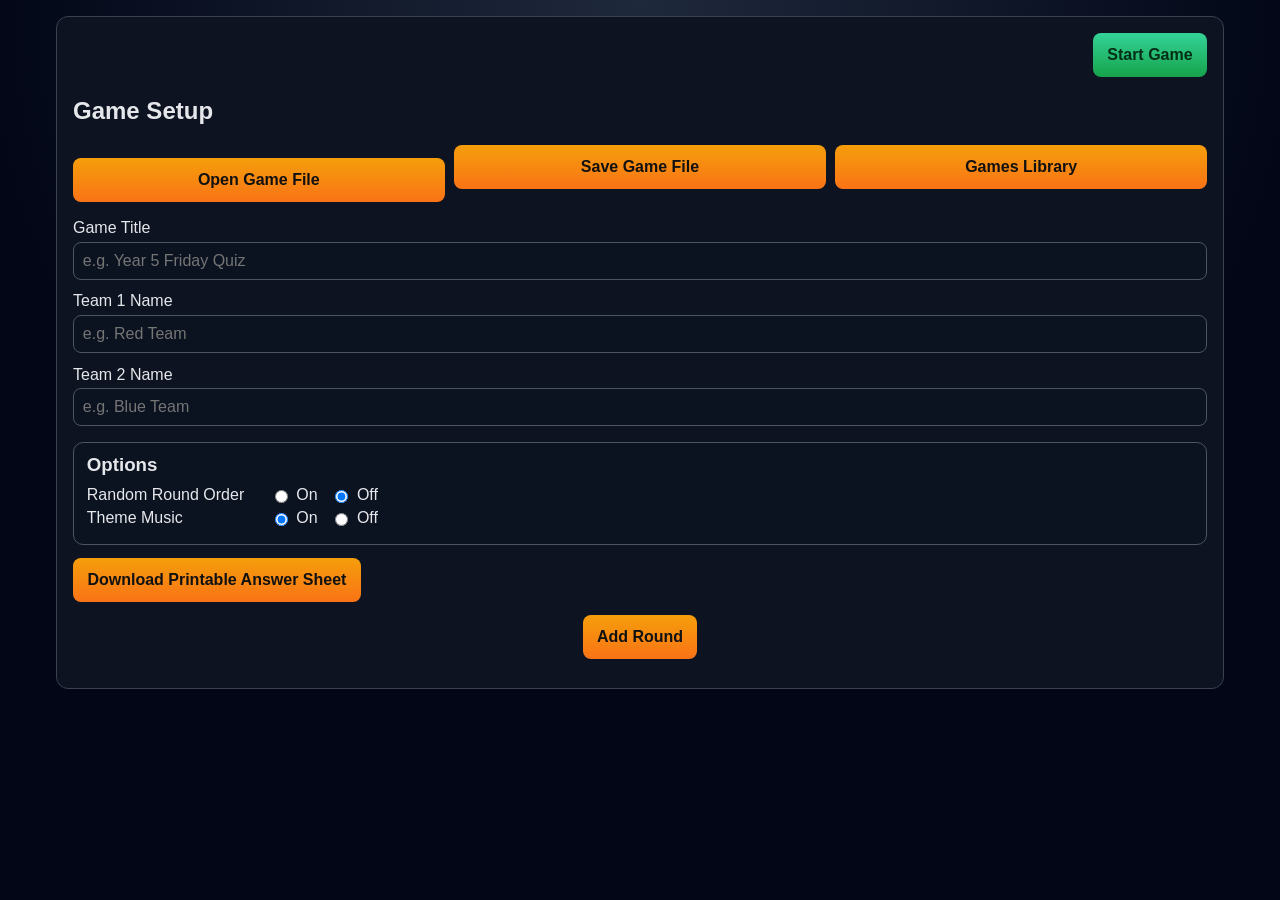
==== index.html @ ed2a323c "Update index.html" ====
<!doctype html>
<html lang="en">
<head>
  <meta charset="UTF-8" />
  <meta name="viewport" content="width=device-width, initial-scale=1.0" />
  <title>Family Fortunes Classroom Game</title>
  <link rel="stylesheet" href="styles.css" />
</head>
<body>
  <main>
    <section class="panel" id="setup-panel">
      <div class="setup-top-row">
        <button id="start-game-btn" type="button" class="success">Start Game</button>
      </div>

      <h2>Game Setup</h2>

      <div class="actions-row setup-actions-row">
        <label class="file-label" for="load-game-input">Open Game File</label>
        <button id="save-game-btn" type="button">Save Game File</button>
        <a id="games-library-link" class="file-label" href="https://github.com/nalabanana/familyfortunes/tree/main/games" target="_blank" rel="noopener noreferrer">Games Library</a>
        <input id="load-game-input" type="file" accept=".txt,.json,.ffgame" />
      </div>

      <label for="game-title">Game Title</label>
      <input id="game-title" type="text" placeholder="e.g. Year 5 Friday Quiz" />

      <label for="team-name-1">Team 1 Name</label>
      <input id="team-name-1" type="text" placeholder="e.g. Red Team" />

      <label for="team-name-2">Team 2 Name</label>
      <input id="team-name-2" type="text" placeholder="e.g. Blue Team" />

      <section class="options-panel">
        <h3>Options</h3>

        <div class="option-row">
          <p>Random Round Order</p>
          <label><input type="radio" name="random-order" id="random-order-on" value="on" /> On</label>
          <label><input type="radio" name="random-order" id="random-order-off" value="off" checked /> Off</label>
        </div>

        <div class="option-row">
          <p>Theme Music</p>
          <label><input type="radio" name="theme-music" id="theme-music-on" value="on" checked /> On</label>
          <label><input type="radio" name="theme-music" id="theme-music-off" value="off" /> Off</label>
        </div>
      </section>

      <div class="actions-row">
        <button id="download-sheet-btn" type="button">Download Printable Answer Sheet</button>
      </div>

      <div id="round-editor-list"></div>

      <div class="actions-row bottom-add-row">
        <button id="add-round-btn" type="button">Add Round</button>
      </div>
    </section>

    <section class="panel hidden" id="play-panel">
      <h2 id="play-title">Game in Play</h2>

      <div class="play-layout">
        <aside id="left-team-display" class="team-side"></aside>

        <section class="center-board">
          <div class="round-header">
            <button id="prev-round-btn" type="button">Previous Round</button>
            <p id="round-indicator"></p>
            <button id="next-round-btn" type="button">Next Round</button>
          </div>

          <div class="question-card">
            <h3 id="question-text"></h3>
          </div>

          <div id="answers-board"></div>
        </section>

        <aside id="right-team-display" class="team-side"></aside>
      </div>

      <div id="incorrect-controls" class="actions-row"></div>
      <div id="game-result" class="winner-banner hidden"></div>

      <div class="actions-row">
        <button id="back-to-edit-btn" type="button">Back to Setup</button>
        <button id="reset-scores-btn" type="button" class="danger">Reset Scores</button>
      </div>
    </section>
  </main>

  <template id="round-template">
    <article class="round-editor">
      <div class="round-top">
        <h3 class="round-number"></h3>
        <button class="remove-round-btn" type="button">Remove Round</button>
      </div>

      <label>Question</label>
      <input class="round-question" type="text" placeholder="Survey question" />

      <div class="answers-editor"></div>
      <button class="add-answer-btn" type="button">Add Answer</button>
    </article>
  </template>

  <template id="answer-editor-template">
    <div class="answer-row">
      <input class="answer-text" type="text" placeholder="Answer text" />
      <input class="answer-points" type="number" min="0" step="1" placeholder="Points" />
      <button class="remove-answer-btn" type="button">✕</button>
    </div>
  </template>

  <script src="app.js"></script>
</body>
</html>
---- styles.css ----
:root {
  --panel: #111827;
  --text: #e5e7eb;
  --accent: #f59e0b;
  --accent-2: #f97316;
}

* {
  box-sizing: border-box;
}

body {
  margin: 0;
  font-family: Arial, sans-serif;
  background: radial-gradient(circle at top, #1e293b, #020617 60%);
  color: var(--text);
  min-height: 100vh;
}

main {
  max-width: 1200px;
  margin: 0 auto;
  padding: 1rem;
}

.panel {
  background: color-mix(in oklab, var(--panel) 90%, black);
  border: 1px solid #374151;
  border-radius: 12px;
  padding: 1rem;
  margin-bottom: 1rem;
}

.hidden {
  display: none;
}

label {
  display: block;
  margin-top: 0.8rem;
  margin-bottom: 0.3rem;
}

input,
button,
.file-label {
  font: inherit;
}

input[type="text"],
input[type="number"] {
  width: 100%;
  padding: 0.55rem;
  border-radius: 8px;
  border: 1px solid #4b5563;
  background: #0b1220;
  color: var(--text);
}

button,
.file-label {
  background: linear-gradient(180deg, var(--accent), var(--accent-2));
  border: none;
  border-radius: 8px;
  color: #111;
  cursor: pointer;
  font-weight: 700;
  padding: 0.55rem 0.9rem;
  height: 44px;
  min-height: 44px;
  display: inline-flex;
  align-items: center;
  justify-content: center;
  text-align: center;
  text-decoration: none;
}

button:hover,
.file-label:hover {
  filter: brightness(1.08);
}

.setup-top-row {
  display: flex;
  justify-content: flex-end;
  margin-bottom: 0.6rem;
}

.success {
  background: linear-gradient(180deg, #34d399, #16a34a);
  color: #052e16;
}

.actions-row {
  display: flex;
  flex-wrap: wrap;
  gap: 0.6rem;
  margin: 0.8rem 0;
}

.setup-actions-row > * {
  flex: 1 1 200px;
}

#load-game-input {
  display: none;
}

.options-panel {
  margin-top: 1rem;
  border: 1px solid #4b5563;
  border-radius: 10px;
  padding: 0.7rem 0.8rem;
  background: #0b1220;
}

.options-panel h3 {
  margin: 0 0 0.6rem;
}

.option-row {
  display: flex;
  align-items: center;
  gap: 0.8rem;
  flex-wrap: wrap;
  margin-bottom: 0.35rem;
}

.option-row p {
  margin: 0;
  min-width: 170px;
}

.option-row label {
  margin: 0;
  display: inline-flex;
  align-items: center;
  gap: 0.35rem;
}

.round-editor {
  border: 1px solid #4b5563;
  border-radius: 10px;
  padding: 0.8rem;
  margin-bottom: 1rem;
  background: #111827;
}

.round-top {
  display: flex;
  justify-content: space-between;
  align-items: center;
}

.answer-row {
  display: grid;
  grid-template-columns: 1fr 120px 44px;
  gap: 0.5rem;
  margin-top: 0.5rem;
}

.add-answer-btn {
  margin-top: 0.75rem;
}

.remove-answer-btn,
.remove-round-btn,
.danger {
  background: #7f1d1d;
  color: #fee2e2;
}

.play-layout {
  display: grid;
  grid-template-columns: minmax(170px, 220px) 1fr minmax(170px, 220px);
  gap: 0.8rem;
  align-items: start;
}

.center-board {
  min-width: 0;
}

.round-header {
  display: flex;
  justify-content: space-between;
  align-items: center;
  gap: 0.6rem;
}

.question-card {
  border: 1px solid #4b5563;
  background: #172033;
  border-radius: 10px;
  padding: 0.9rem;
  text-align: center;
  margin: 0.8rem 0;
}

#answers-board {
  display: grid;
  gap: 0.5rem;
}

.answer-tile {
  border: 1px solid #4b5563;
  border-radius: 10px;
  padding: 0.7rem;
  background: #0b1220;
  display: grid;
  grid-template-columns: 1fr auto;
  align-items: center;
  gap: 0.5rem;
}

.answer-hidden {
  letter-spacing: 0.2rem;
  color: #9ca3af;
}

.answer-controls {
  display: flex;
  gap: 0.4rem;
  flex-wrap: wrap;
  justify-content: flex-end;
}

.team-side-card {
  border: 1px solid #4b5563;
  border-radius: 10px;
  background: #0b1220;
  padding: 0.7rem;
  text-align: center;
}

.team-side-card h4 {
  margin: 0 0 0.5rem;
}

.team-side-card p {
  margin: 0.3rem 0;
}

.team-side-card.empty {
  color: #9ca3af;
}

.strike-stack {
  margin-top: 0.5rem;
  display: flex;
  flex-direction: column;
  gap: 0.2rem;
  align-items: center;
  color: #ef4444;
  font-size: 1.1rem;
  font-weight: 700;
  min-height: 2rem;
}

.tiny {
  padding: 0.3rem 0.5rem;
  font-size: 0.85rem;
  min-height: 34px;
  height: 34px;
}

.winner-banner {
  background: #14532d;
  color: #dcfce7;
  border: 1px solid #22c55e;
  border-radius: 10px;
  padding: 0.7rem;
  font-weight: 700;
  text-align: center;
}

.game-result-sub {
  margin-top: 0.35rem;
  font-weight: 500;
}

.bottom-add-row {
  justify-content: center;
}

@media (max-width: 900px) {
  .play-layout {
    grid-template-columns: 1fr;
  }

  .team-side {
    order: 2;
  }

  .center-board {
    order: 1;
  }
}

@media (max-width: 700px) {
  .answer-row,
  .answer-tile {
    grid-template-columns: 1fr;
  }
}
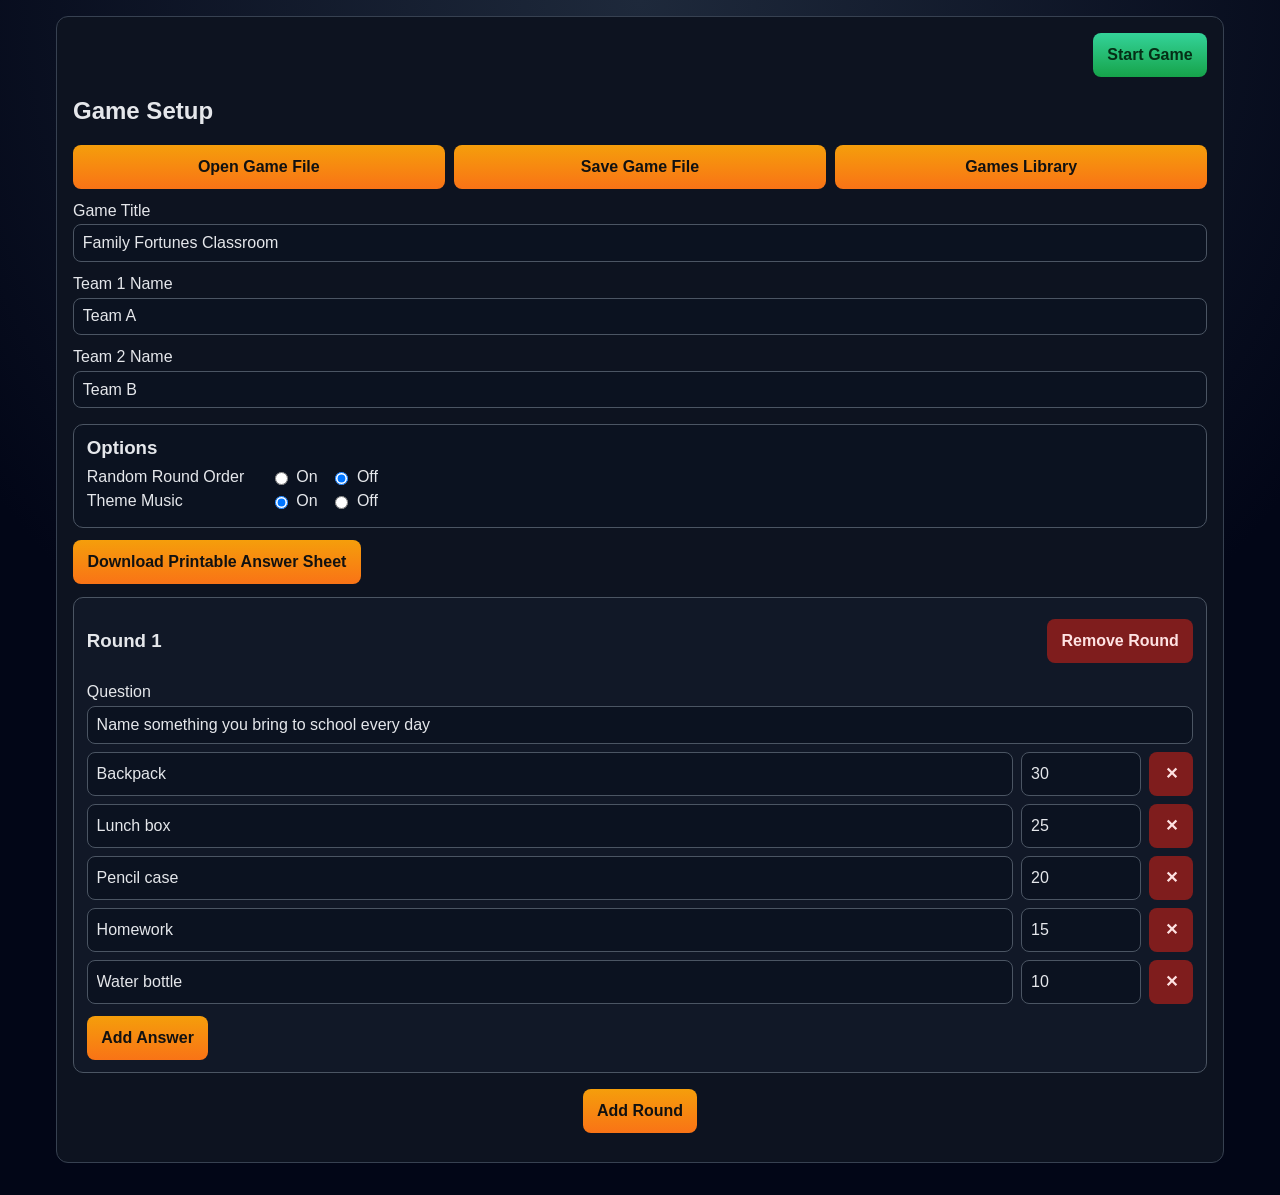
==== commit e14b9fef: "Unify setup top action controls as matching buttons" ====
--- a/index.html
+++ b/index.html
@@ -16,11 +16,11 @@
       <h2>Game Setup</h2>
 
       <div class="actions-row setup-actions-row">
-        <label class="file-label" for="load-game-input">Open Game File</label>
+        <button id="open-game-btn" type="button">Open Game File</button>
         <button id="save-game-btn" type="button">Save Game File</button>
-        <a id="games-library-link" class="file-label" href="https://github.com/nalabanana/familyfortunes/tree/main/games" target="_blank" rel="noopener noreferrer">Games Library</a>
-        <input id="load-game-input" type="file" accept=".txt,.json,.ffgame" />
+        <button id="games-library-btn" type="button">Games Library</button>
       </div>
+      <input id="load-game-input" type="file" accept=".txt,.json,.ffgame" />
 
       <label for="game-title">Game Title</label>
       <input id="game-title" type="text" placeholder="e.g. Year 5 Friday Quiz" />
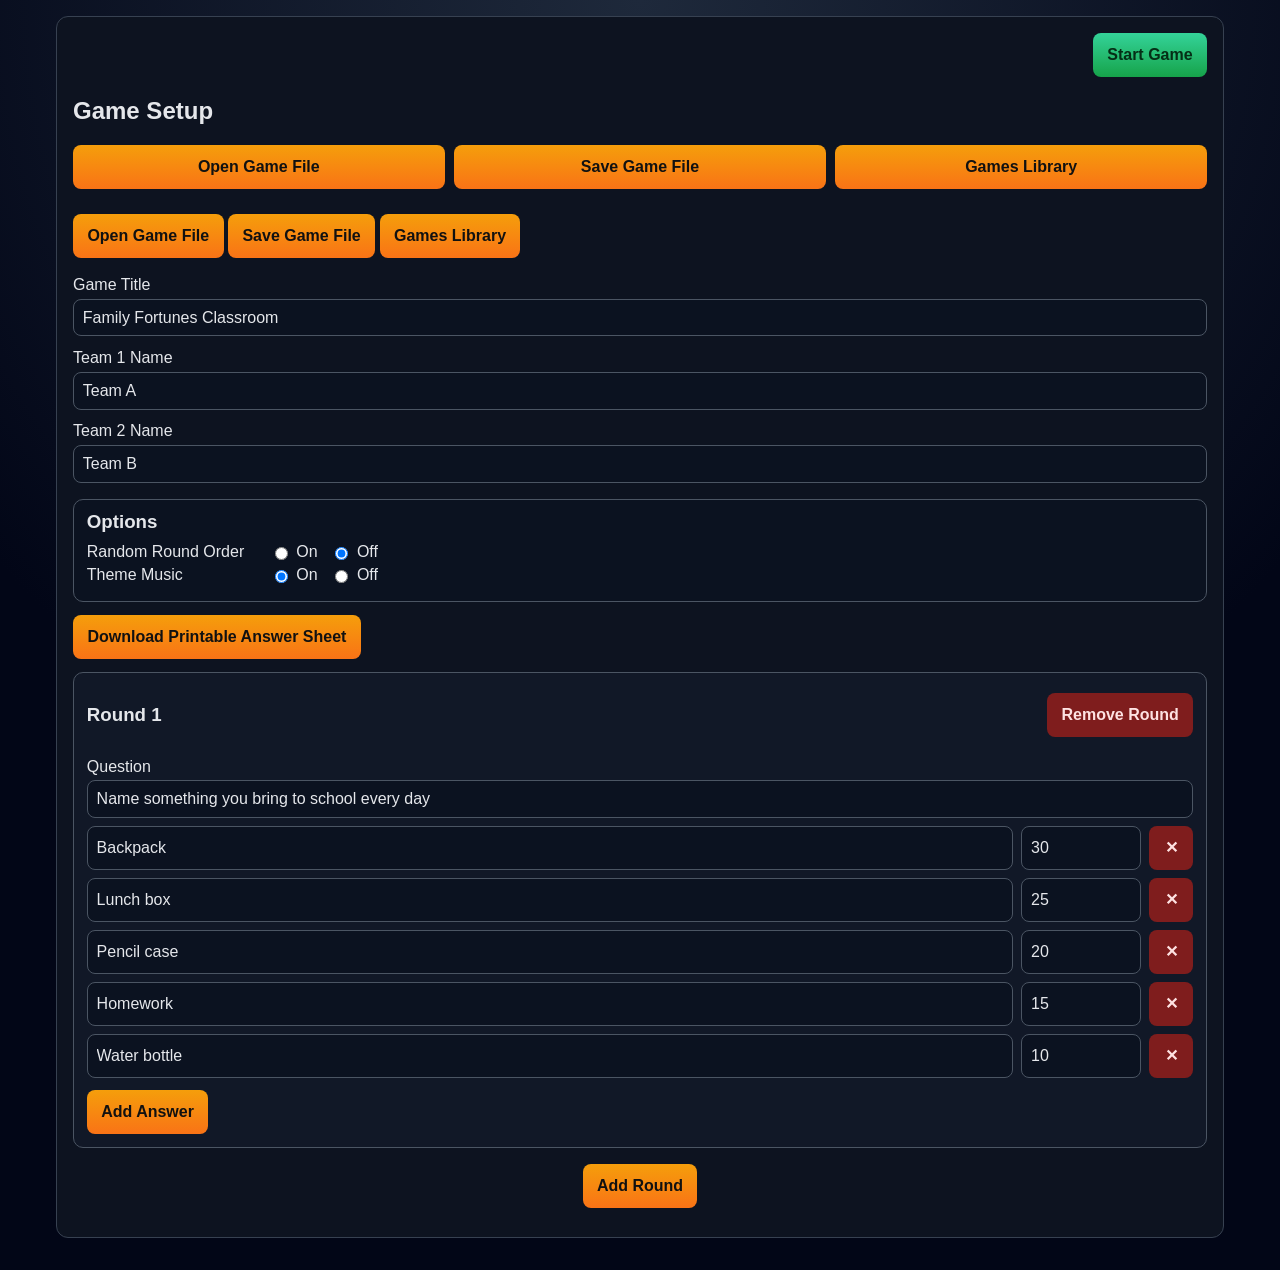
==== commit 3dae9a2d: "Merge branch 'main' into codex/create-family-fortunes-web-app-for-teachers-l118xh" ====
--- a/index.html
+++ b/index.html
@@ -21,6 +21,11 @@
         <button id="games-library-btn" type="button">Games Library</button>
       </div>
       <input id="load-game-input" type="file" accept=".txt,.json,.ffgame" />
+        <label class="file-label" for="load-game-input">Open Game File</label>
+        <button id="save-game-btn" type="button">Save Game File</button>
+        <a id="games-library-link" class="file-label" href="https://github.com/nalabanana/familyfortunes/tree/main/games" target="_blank" rel="noopener noreferrer">Games Library</a>
+        <input id="load-game-input" type="file" accept=".txt,.json,.ffgame" />
+      </div>
 
       <label for="game-title">Game Title</label>
       <input id="game-title" type="text" placeholder="e.g. Year 5 Friday Quiz" />
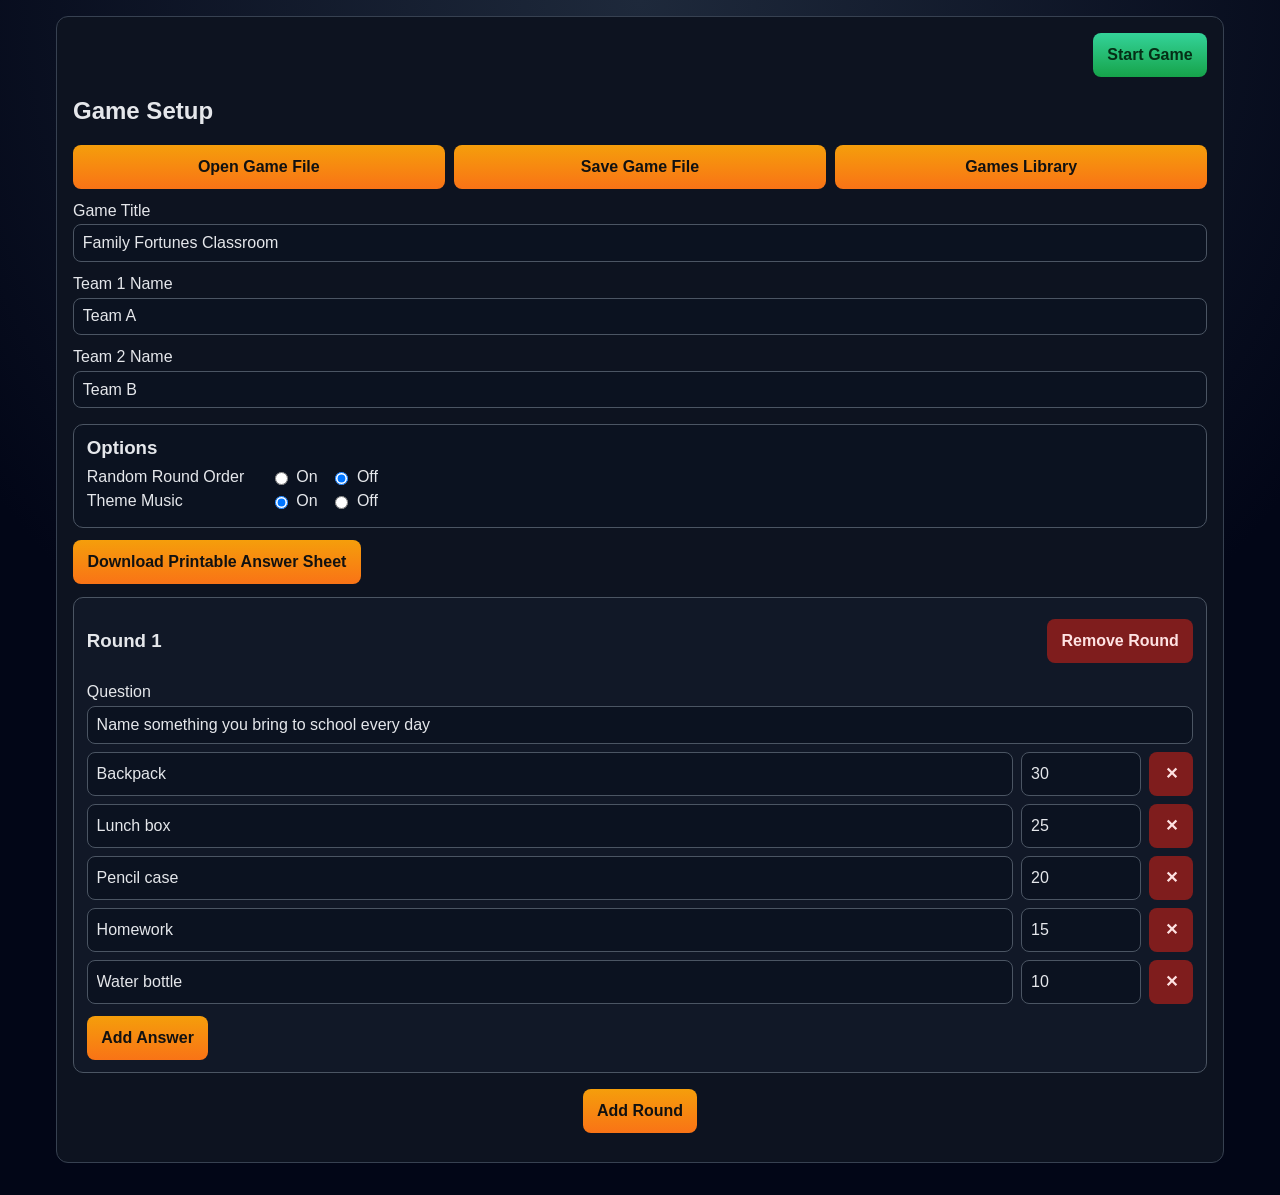
==== commit 708c1b25: "Update index.html" ====
--- a/index.html
+++ b/index.html
@@ -21,11 +21,6 @@
         <button id="games-library-btn" type="button">Games Library</button>
       </div>
       <input id="load-game-input" type="file" accept=".txt,.json,.ffgame" />
-        <label class="file-label" for="load-game-input">Open Game File</label>
-        <button id="save-game-btn" type="button">Save Game File</button>
-        <a id="games-library-link" class="file-label" href="https://github.com/nalabanana/familyfortunes/tree/main/games" target="_blank" rel="noopener noreferrer">Games Library</a>
-        <input id="load-game-input" type="file" accept=".txt,.json,.ffgame" />
-      </div>
 
       <label for="game-title">Game Title</label>
       <input id="game-title" type="text" placeholder="e.g. Year 5 Friday Quiz" />
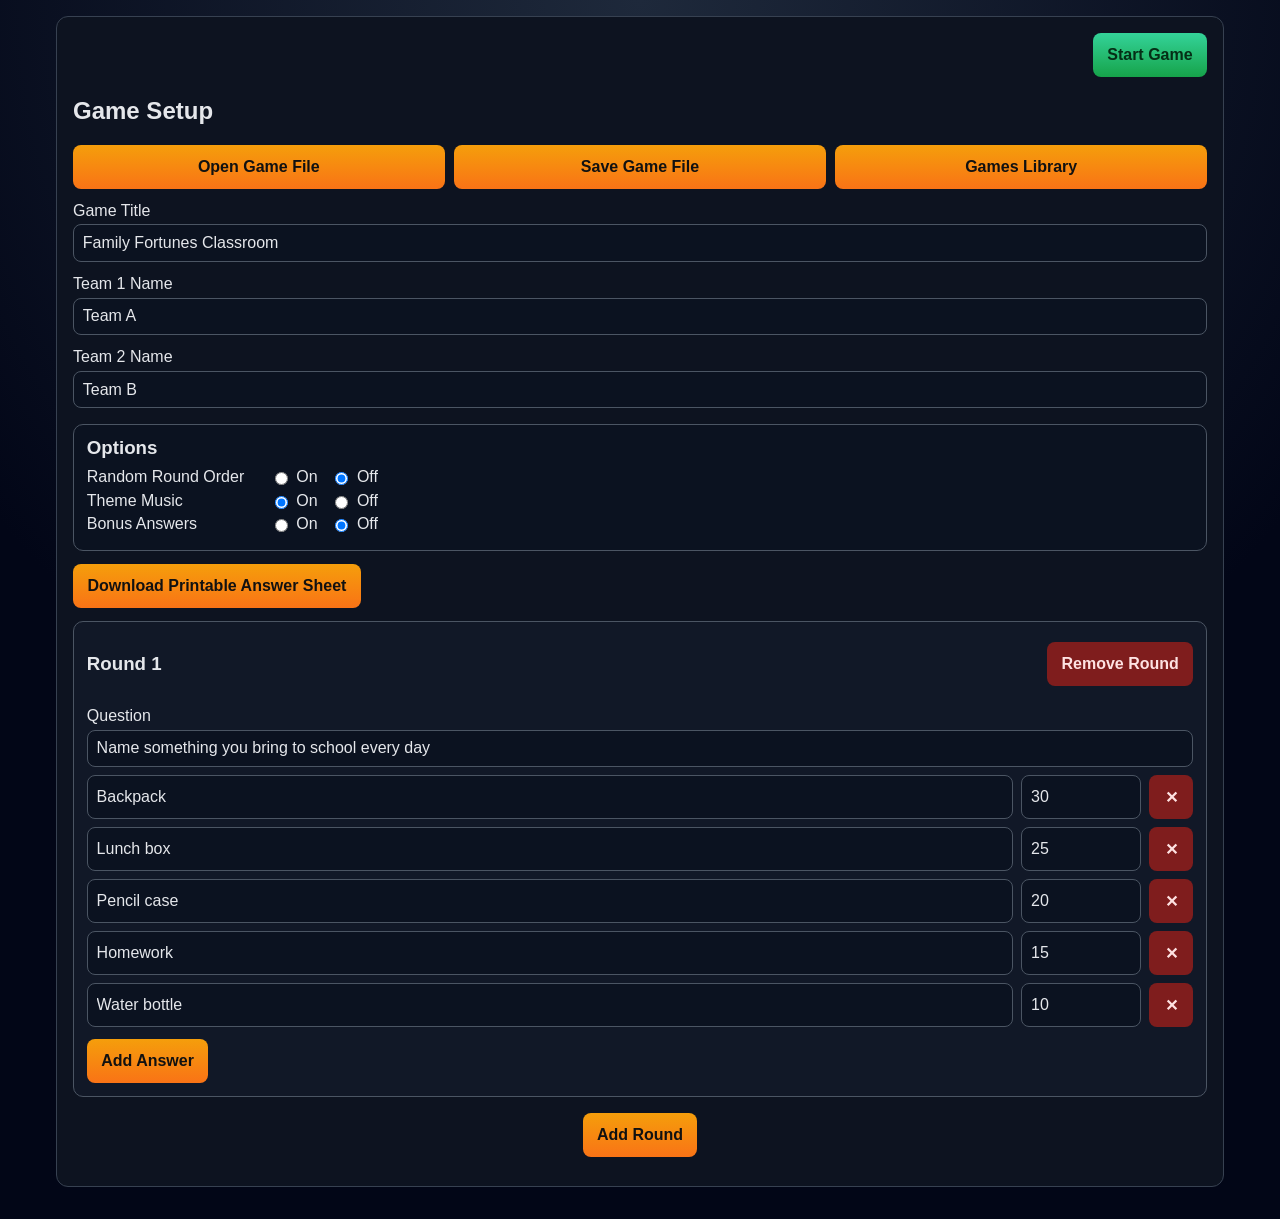
==== commit 7bd9ffba: "Update index.html" ====
--- a/index.html
+++ b/index.html
@@ -44,6 +44,12 @@
           <p>Theme Music</p>
           <label><input type="radio" name="theme-music" id="theme-music-on" value="on" checked /> On</label>
           <label><input type="radio" name="theme-music" id="theme-music-off" value="off" /> Off</label>
+        </div>
+
+        <div class="option-row">
+          <p>Bonus Answers</p>
+          <label><input type="radio" name="bonus-answers" id="bonus-answers-on" value="on" /> On</label>
+          <label><input type="radio" name="bonus-answers" id="bonus-answers-off" value="off" checked /> Off</label>
         </div>
       </section>
 
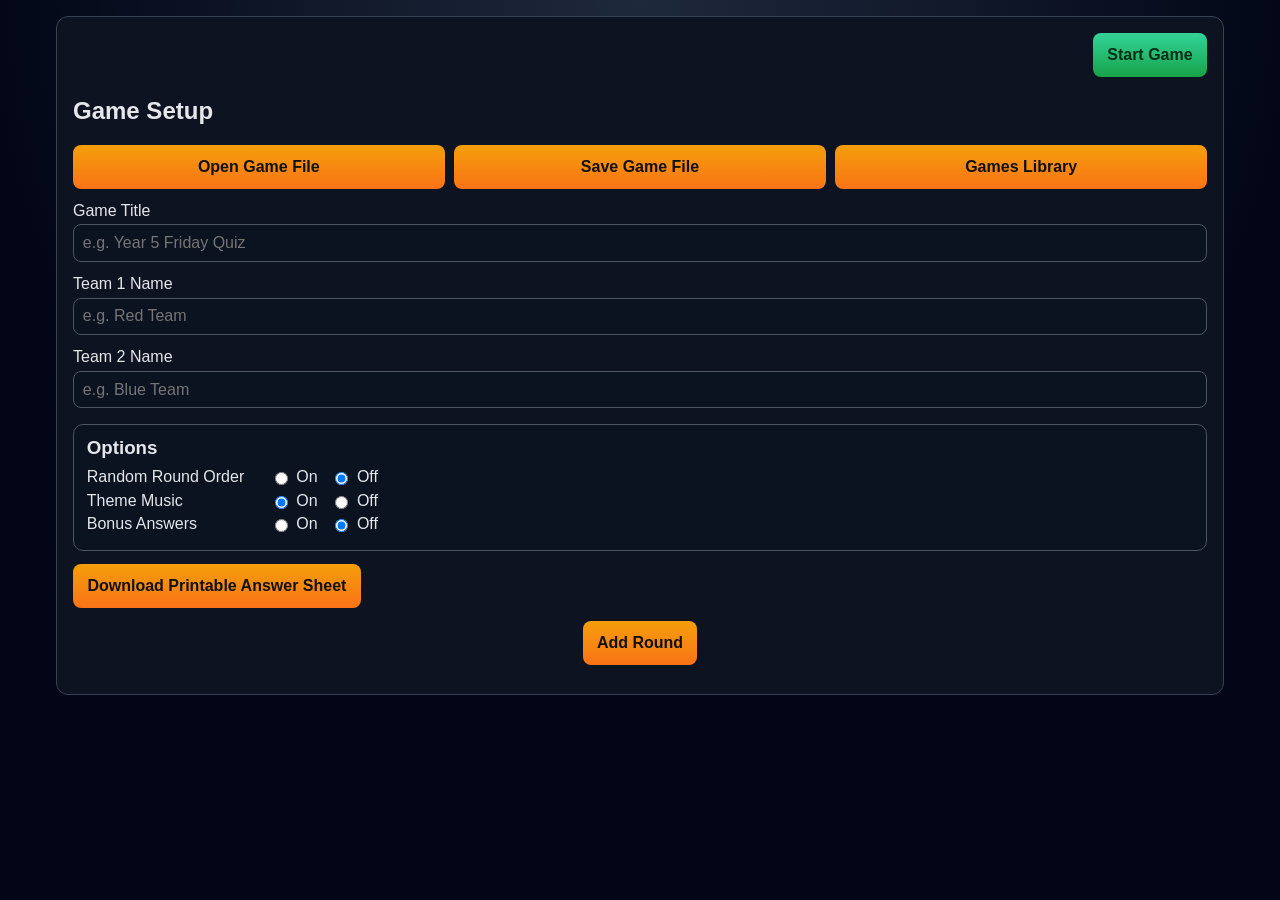
==== commit 0ef05ec7: "Update index.html" ====
--- a/index.html
+++ b/index.html
@@ -67,32 +67,37 @@
     <section class="panel hidden" id="play-panel">
       <h2 id="play-title">Game in Play</h2>
 
-      <div class="play-layout">
-        <aside id="left-team-display" class="team-side"></aside>
+      <div id="game-live-content">
+        <div class="play-layout">
+          <aside id="left-team-display" class="team-side"></aside>
 
-        <section class="center-board">
-          <div class="round-header">
-            <button id="prev-round-btn" type="button">Previous Round</button>
-            <p id="round-indicator"></p>
-            <button id="next-round-btn" type="button">Next Round</button>
-          </div>
+          <section class="center-board">
+            <div class="round-header">
+              <button id="prev-round-btn" type="button">Previous Round</button>
+              <p id="round-indicator"></p>
+              <button id="next-round-btn" type="button">Next Round</button>
+            </div>
 
-          <div class="question-card">
-            <h3 id="question-text"></h3>
-          </div>
+            <div class="question-card">
+              <h3 id="question-text"></h3>
+            </div>
 
-          <div id="answers-board"></div>
-        </section>
+            <div id="answers-board"></div>
+          </section>
 
-        <aside id="right-team-display" class="team-side"></aside>
+          <aside id="right-team-display" class="team-side"></aside>
+        </div>
+
+        <div id="incorrect-controls" class="actions-row"></div>
+
+        <div class="actions-row">
+          <button id="reset-scores-btn" type="button" class="danger">Reset Scores</button>
+        </div>
       </div>
 
-      <div id="incorrect-controls" class="actions-row"></div>
       <div id="game-result" class="winner-banner hidden"></div>
-
-      <div class="actions-row">
-        <button id="back-to-edit-btn" type="button">Back to Setup</button>
-        <button id="reset-scores-btn" type="button" class="danger">Reset Scores</button>
+      <div id="endgame-actions" class="actions-row hidden">
+        <button id="endgame-back-btn" type="button">Back to Setup</button>
       </div>
     </section>
   </main>
--- a/styles.css
+++ b/styles.css
@@ -218,6 +218,12 @@
   color: #9ca3af;
 }
 
+.answer-tile.bonus-revealed {
+  border-color: #facc15;
+  background: linear-gradient(180deg, #3a2e00, #5a4400);
+  box-shadow: 0 0 0 1px #facc15 inset;
+}
+
 .answer-controls {
   display: flex;
   gap: 0.4rem;
@@ -252,7 +258,7 @@
   gap: 0.2rem;
   align-items: center;
   color: #ef4444;
-  font-size: 1.1rem;
+  font-size: 3.3rem;
   font-weight: 700;
   min-height: 2rem;
 }
@@ -283,6 +289,31 @@
   justify-content: center;
 }
 
+.endgame-screen {
+  min-height: 72vh;
+  display: flex;
+  flex-direction: column;
+  align-items: center;
+  justify-content: center;
+}
+
+.endgame-screen #play-title {
+  display: none;
+}
+
+.endgame-screen #game-result {
+  width: min(900px, 92%);
+  font-size: 2rem;
+  line-height: 1.25;
+  padding: 2rem 1.5rem;
+  margin: 0 auto 1rem;
+}
+
+.endgame-screen .game-result-sub {
+  font-size: 1.4rem;
+  margin-top: 1rem;
+}
+
 @media (max-width: 900px) {
   .play-layout {
     grid-template-columns: 1fr;
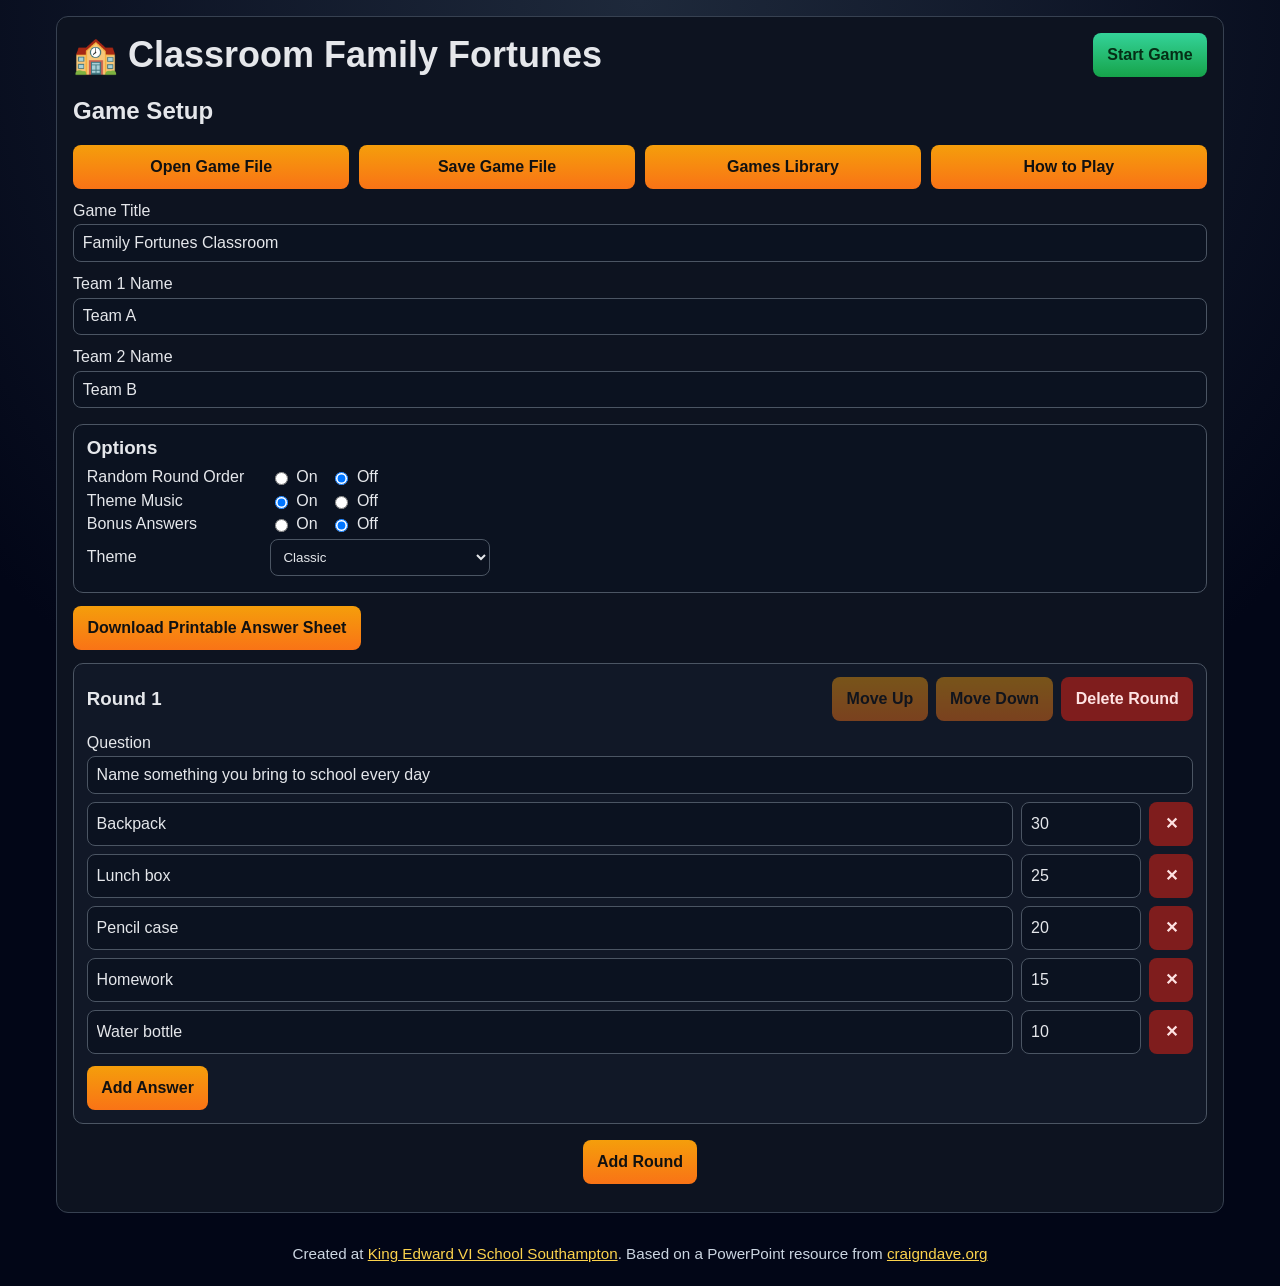
==== commit 705261bb: "Add files via upload" ====
--- a/index.html
+++ b/index.html
@@ -10,6 +10,7 @@
   <main>
     <section class="panel" id="setup-panel">
       <div class="setup-top-row">
+        <h1 class="app-heading">🏫 Classroom Family Fortunes</h1>
         <button id="start-game-btn" type="button" class="success">Start Game</button>
       </div>
 
@@ -19,7 +20,16 @@
         <button id="open-game-btn" type="button">Open Game File</button>
         <button id="save-game-btn" type="button">Save Game File</button>
         <button id="games-library-btn" type="button">Games Library</button>
+        <a href="how-to-play.html" class="file-label">How to Play</a>
       </div>
+      <section id="games-library-panel" class="library-panel hidden">
+        <div class="library-header">
+          <h3>Built-in Game Files</h3>
+          <button id="close-library-btn" type="button">Close</button>
+        </div>
+        <p class="library-copy">Choose a game file from the local `games` folder.</p>
+        <div id="games-library-list" class="library-list"></div>
+      </section>
       <input id="load-game-input" type="file" accept=".txt,.json,.ffgame" />
 
       <label for="game-title">Game Title</label>
@@ -50,6 +60,17 @@
           <p>Bonus Answers</p>
           <label><input type="radio" name="bonus-answers" id="bonus-answers-on" value="on" /> On</label>
           <label><input type="radio" name="bonus-answers" id="bonus-answers-off" value="off" checked /> Off</label>
+        </div>
+
+        <div class="option-row theme-picker-row">
+          <label for="theme-picker">Theme</label>
+          <select id="theme-picker">
+            <option value="classic">Classic</option>
+            <option value="light">Light</option>
+            <option value="sunset">Sunset</option>
+            <option value="ocean">Ocean</option>
+            <option value="forest">Forest</option>
+          </select>
         </div>
       </section>
 
@@ -88,9 +109,10 @@
           <aside id="right-team-display" class="team-side"></aside>
         </div>
 
-        <div id="incorrect-controls" class="actions-row"></div>
+        <div id="incorrect-controls" class="actions-row hidden"></div>
 
         <div class="actions-row">
+          <button id="end-game-btn" type="button" class="danger">End Game</button>
           <button id="reset-scores-btn" type="button" class="danger">Reset Scores</button>
         </div>
       </div>
@@ -101,12 +123,20 @@
       </div>
     </section>
   </main>
+  <div id="confetti-layer" aria-hidden="true"></div>
+  <footer class="site-footer">
+    Created at <a href="https://kes.school" target="_blank" rel="noopener noreferrer">King Edward VI School Southampton</a>. Based on a PowerPoint resource from <a href="https://craigndave.org" target="_blank" rel="noopener noreferrer">craigndave.org</a>
+  </footer>
 
   <template id="round-template">
     <article class="round-editor">
       <div class="round-top">
         <h3 class="round-number"></h3>
-        <button class="remove-round-btn" type="button">Remove Round</button>
+        <div class="round-actions">
+          <button class="move-round-up-btn" type="button">Move Up</button>
+          <button class="move-round-down-btn" type="button">Move Down</button>
+          <button class="remove-round-btn" type="button">Delete Round</button>
+        </div>
       </div>
 
       <label>Question</label>
--- a/styles.css
+++ b/styles.css
@@ -3,6 +3,89 @@
   --text: #e5e7eb;
   --accent: #f59e0b;
   --accent-2: #f97316;
+  --page-top: #1e293b;
+  --page-bottom: #020617;
+  --surface: #0b1220;
+  --surface-2: #172033;
+  --border: #4b5563;
+  --panel-border: #374151;
+  --danger: #7f1d1d;
+  --danger-text: #fee2e2;
+  --success: #34d399;
+  --success-2: #16a34a;
+  --success-text: #052e16;
+}
+
+body[data-theme="light"] {
+  --panel: #ffffff;
+  --text: #0f172a;
+  --accent: #f59e0b;
+  --accent-2: #ea580c;
+  --page-top: #ffffff;
+  --page-bottom: #f8fafc;
+  --surface: #ffffff;
+  --surface-2: #f8fafc;
+  --border: #cbd5e1;
+  --panel-border: #dbe4f1;
+  --danger: #b91c1c;
+  --danger-text: #fee2e2;
+  --success: #22c55e;
+  --success-2: #16a34a;
+  --success-text: #052e16;
+}
+
+body[data-theme="sunset"] {
+  --panel: #2a1424;
+  --text: #fff1e6;
+  --accent: #fb7185;
+  --accent-2: #f97316;
+  --page-top: #4c1d95;
+  --page-bottom: #431407;
+  --surface: #351628;
+  --surface-2: #47203a;
+  --border: #9a6a77;
+  --panel-border: #7c3d5e;
+  --danger: #9f1239;
+  --danger-text: #ffe4e6;
+  --success: #fbbf24;
+  --success-2: #f59e0b;
+  --success-text: #422006;
+}
+
+body[data-theme="ocean"] {
+  --panel: #082f49;
+  --text: #e0f2fe;
+  --accent: #38bdf8;
+  --accent-2: #06b6d4;
+  --page-top: #0f766e;
+  --page-bottom: #082f49;
+  --surface: #0c3a57;
+  --surface-2: #0f4c6e;
+  --border: #67a8c8;
+  --panel-border: #3d7fa6;
+  --danger: #b91c1c;
+  --danger-text: #fee2e2;
+  --success: #2dd4bf;
+  --success-2: #14b8a6;
+  --success-text: #042f2e;
+}
+
+body[data-theme="forest"] {
+  --panel: #1a2e1f;
+  --text: #ecfdf5;
+  --accent: #84cc16;
+  --accent-2: #22c55e;
+  --page-top: #365314;
+  --page-bottom: #0f172a;
+  --surface: #203625;
+  --surface-2: #29432f;
+  --border: #6e8f70;
+  --panel-border: #4d6b51;
+  --danger: #991b1b;
+  --danger-text: #fee2e2;
+  --success: #4ade80;
+  --success-2: #22c55e;
+  --success-text: #052e16;
 }
 
 * {
@@ -12,7 +95,7 @@
 body {
   margin: 0;
   font-family: Arial, sans-serif;
-  background: radial-gradient(circle at top, #1e293b, #020617 60%);
+  background: radial-gradient(circle at top, var(--page-top), var(--page-bottom) 60%);
   color: var(--text);
   min-height: 100vh;
 }
@@ -23,9 +106,61 @@
   padding: 1rem;
 }
 
+#confetti-layer {
+  position: fixed;
+  inset: 0;
+  pointer-events: none;
+  overflow: hidden;
+  z-index: 20;
+  display: none;
+}
+
+#confetti-layer.active {
+  display: block;
+}
+
+.confetti-piece {
+  position: absolute;
+  top: -12vh;
+  width: 12px;
+  height: 18px;
+  border-radius: 3px;
+  opacity: 0.95;
+  animation-name: confetti-fall;
+  animation-timing-function: linear;
+  animation-fill-mode: forwards;
+}
+
+@keyframes confetti-fall {
+  0% {
+    transform: translateY(-12vh) rotate(0deg);
+  }
+
+  100% {
+    transform: translateY(120vh) rotate(720deg);
+  }
+}
+
+.site-footer {
+  max-width: 1200px;
+  margin: 0 auto 1.5rem;
+  padding: 0 1rem;
+  color: #cbd5e1;
+  font-size: 0.95rem;
+  text-align: center;
+}
+
+.site-footer a {
+  color: #fcd34d;
+}
+
+.site-footer a:hover {
+  color: #fde68a;
+}
+
 .panel {
   background: color-mix(in oklab, var(--panel) 90%, black);
-  border: 1px solid #374151;
+  border: 1px solid var(--panel-border);
   border-radius: 12px;
   padding: 1rem;
   margin-bottom: 1rem;
@@ -48,12 +183,13 @@
 }
 
 input[type="text"],
-input[type="number"] {
+input[type="number"],
+select {
   width: 100%;
   padding: 0.55rem;
   border-radius: 8px;
-  border: 1px solid #4b5563;
-  background: #0b1220;
+  border: 1px solid var(--border);
+  background: var(--surface);
   color: var(--text);
 }
 
@@ -82,13 +218,22 @@
 
 .setup-top-row {
   display: flex;
-  justify-content: flex-end;
+  justify-content: space-between;
+  align-items: center;
+  gap: 1rem;
+  flex-wrap: wrap;
   margin-bottom: 0.6rem;
 }
 
+.app-heading {
+  margin: 0;
+  font-size: clamp(1.5rem, 3vw, 2.25rem);
+  line-height: 1.1;
+}
+
 .success {
-  background: linear-gradient(180deg, #34d399, #16a34a);
-  color: #052e16;
+  background: linear-gradient(180deg, var(--success), var(--success-2));
+  color: var(--success-text);
 }
 
 .actions-row {
@@ -106,12 +251,119 @@
   display: none;
 }
 
+.library-panel {
+  margin: 0.6rem 0 1rem;
+  border: 1px solid var(--border);
+  border-radius: 12px;
+  background: var(--surface);
+  padding: 0.9rem;
+}
+
+.library-header {
+  display: flex;
+  justify-content: space-between;
+  align-items: center;
+  gap: 0.75rem;
+  flex-wrap: wrap;
+}
+
+.library-header h3,
+.library-item h4 {
+  margin: 0;
+}
+
+.library-copy,
+.library-meta,
+.library-empty {
+  color: #cbd5e1;
+}
+
+.library-copy {
+  margin: 0.5rem 0 0.9rem;
+}
+
+.library-list {
+  display: grid;
+  grid-template-columns: repeat(auto-fit, minmax(240px, 1fr));
+  gap: 0.8rem;
+}
+
+.library-item {
+  border: 1px solid var(--border);
+  border-radius: 10px;
+  background: color-mix(in oklab, var(--panel) 82%, black);
+  padding: 0.85rem;
+  display: grid;
+  gap: 0.6rem;
+}
+
+.library-meta {
+  margin: 0;
+  font-size: 0.9rem;
+  word-break: break-word;
+}
+
+.guide-panel {
+  display: grid;
+  gap: 1rem;
+}
+
+.guide-top-row {
+  display: flex;
+  justify-content: space-between;
+  align-items: center;
+  gap: 1rem;
+  flex-wrap: wrap;
+}
+
+.guide-intro,
+.guide-note {
+  margin: 0;
+  color: #dbe4f1;
+}
+
+.guide-section {
+  border: 1px solid var(--border);
+  border-radius: 12px;
+  background: var(--surface);
+  padding: 1rem;
+}
+
+.guide-section h2,
+.guide-example-card h3 {
+  margin-top: 0;
+}
+
+.guide-list {
+  margin: 0.75rem 0 0;
+  padding-left: 1.2rem;
+  line-height: 1.5;
+}
+
+.guide-list.compact {
+  margin-top: 0.5rem;
+}
+
+.guide-example-grid {
+  display: grid;
+  grid-template-columns: repeat(auto-fit, minmax(240px, 1fr));
+  gap: 0.8rem;
+  margin-top: 0.9rem;
+}
+
+.guide-example-card {
+  border: 1px solid var(--border);
+  border-radius: 10px;
+  background: color-mix(in oklab, var(--panel) 82%, black);
+  padding: 0.85rem;
+}
+
 .options-panel {
   margin-top: 1rem;
-  border: 1px solid #4b5563;
+  border: 1px solid var(--border);
   border-radius: 10px;
   padding: 0.7rem 0.8rem;
-  background: #0b1220;
+  background: var(--surface);
 }
 
 .options-panel h3 {
@@ -138,18 +390,43 @@
   gap: 0.35rem;
 }
 
+.theme-picker-row {
+  align-items: center;
+}
+
+.theme-picker-row > label {
+  margin: 0;
+  min-width: 170px;
+}
+
+#theme-picker {
+  max-width: 220px;
+}
+
 .round-editor {
-  border: 1px solid #4b5563;
+  border: 1px solid var(--border);
   border-radius: 10px;
   padding: 0.8rem;
   margin-bottom: 1rem;
-  background: #111827;
+  background: var(--panel);
 }
 
 .round-top {
   display: flex;
   justify-content: space-between;
   align-items: center;
+  gap: 0.75rem;
+  flex-wrap: wrap;
+}
+
+.round-top h3 {
+  margin: 0;
+}
+
+.round-actions {
+  display: flex;
+  gap: 0.5rem;
+  flex-wrap: wrap;
 }
 
 .answer-row {
@@ -166,8 +443,15 @@
 .remove-answer-btn,
 .remove-round-btn,
 .danger {
-  background: #7f1d1d;
-  color: #fee2e2;
+  background: var(--danger);
+  color: var(--danger-text);
+}
+
+.move-round-up-btn:disabled,
+.move-round-down-btn:disabled {
+  opacity: 0.45;
+  cursor: not-allowed;
+  filter: none;
 }
 
 .play-layout {
@@ -181,6 +465,10 @@
   min-width: 0;
 }
 
+#play-title {
+  text-align: center;
+}
+
 .round-header {
   display: flex;
   justify-content: space-between;
@@ -189,24 +477,37 @@
 }
 
 .question-card {
-  border: 1px solid #4b5563;
-  background: #172033;
+  border: 1px solid var(--border);
+  background: var(--surface-2);
   border-radius: 10px;
   padding: 0.9rem;
   text-align: center;
   margin: 0.8rem 0;
 }
 
+#question-text {
+  margin: 0;
+}
+
+.question-reveal-prompt {
+  display: flex;
+  justify-content: center;
+}
+
+.question-reveal-btn {
+  min-width: min(280px, 100%);
+}
+
 #answers-board {
   display: grid;
   gap: 0.5rem;
 }
 
 .answer-tile {
-  border: 1px solid #4b5563;
+  border: 1px solid var(--border);
   border-radius: 10px;
   padding: 0.7rem;
-  background: #0b1220;
+  background: var(--surface);
   display: grid;
   grid-template-columns: 1fr auto;
   align-items: center;
@@ -232,9 +533,9 @@
 }
 
 .team-side-card {
-  border: 1px solid #4b5563;
-  border-radius: 10px;
-  background: #0b1220;
+  border: 1px solid var(--border);
+  border-radius: 10px;
+  background: var(--surface);
   padding: 0.7rem;
   text-align: center;
 }
@@ -261,6 +562,11 @@
   font-size: 3.3rem;
   font-weight: 700;
   min-height: 2rem;
+}
+
+.side-strike-btn {
+  margin-top: 0.75rem;
+  width: 100%;
 }
 
 .tiny {
@@ -329,6 +635,32 @@
 }
 
 @media (max-width: 700px) {
+  .setup-top-row {
+    justify-content: center;
+  }
+
+  .app-heading {
+    width: 100%;
+    text-align: center;
+  }
+
+  .guide-top-row .file-label {
+    width: 100%;
+  }
+
+  .round-actions {
+    width: 100%;
+  }
+
+  .round-actions button {
+    flex: 1 1 140px;
+  }
+
+  .library-header button,
+  .library-item button {
+    width: 100%;
+  }
+
   .answer-row,
   .answer-tile {
     grid-template-columns: 1fr;
